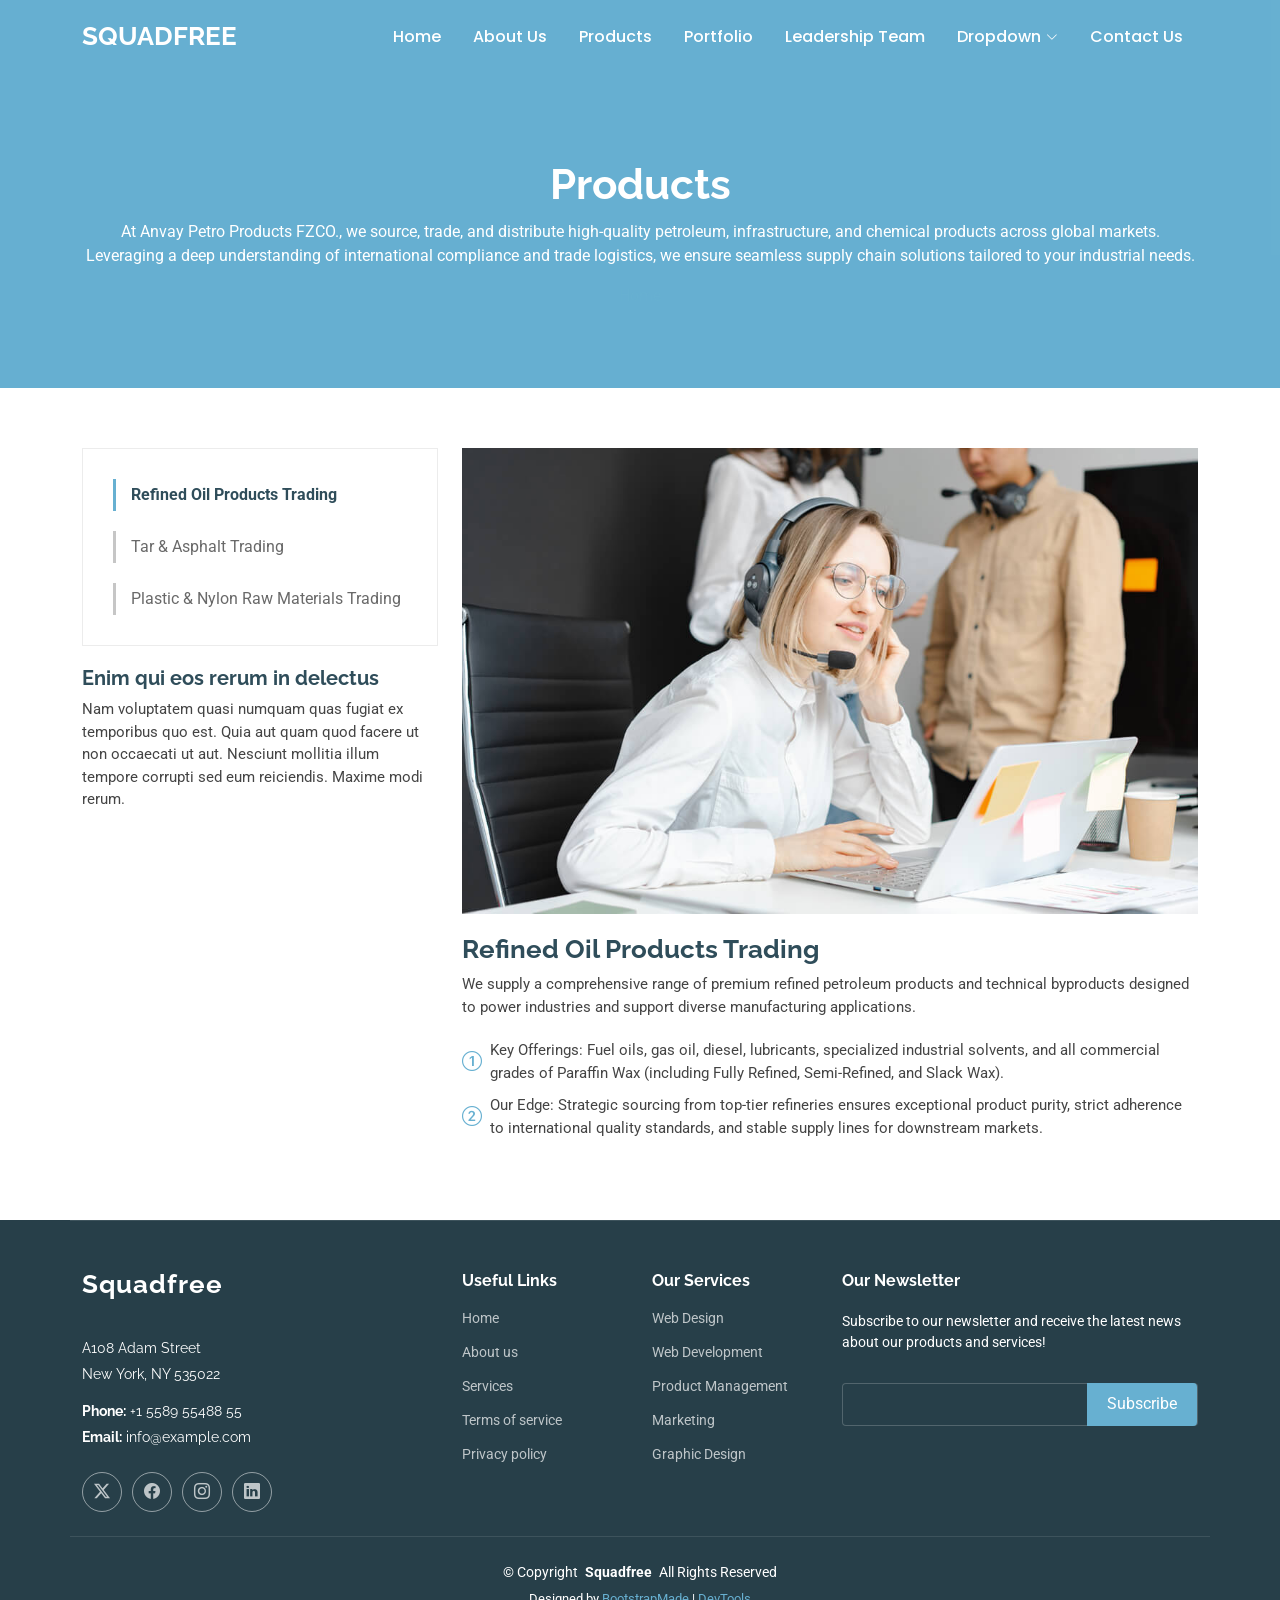
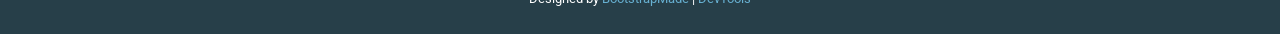
==== service-details.html @ 852b33a2 "Commit" ====
<!DOCTYPE html>
<html lang="en">

<head>
  <meta charset="utf-8">
  <meta content="width=device-width, initial-scale=1.0" name="viewport">
  <title>Products</title>
  <meta name="description" content="">
  <meta name="keywords" content="">

  <!-- Favicons -->
  <link href="assets/img/favicon.png" rel="icon">
  <link href="assets/img/apple-touch-icon.png" rel="apple-touch-icon">

  <!-- Fonts -->
  <link href="https://fonts.googleapis.com" rel="preconnect">
  <link href="https://fonts.gstatic.com" rel="preconnect" crossorigin>
  <link href="https://fonts.googleapis.com/css2?family=Roboto:ital,wght@0,100;0,300;0,400;0,500;0,700;0,900;1,100;1,300;1,400;1,500;1,700;1,900&family=Poppins:ital,wght@0,100;0,200;0,300;0,400;0,500;0,600;0,700;0,800;0,900;1,100;1,200;1,300;1,400;1,500;1,600;1,700;1,800;1,900&family=Raleway:ital,wght@0,100;0,200;0,300;0,400;0,500;0,600;0,700;0,800;0,900;1,100;1,200;1,300;1,400;1,500;1,600;1,700;1,800;1,900&display=swap" rel="stylesheet">

  <!-- Vendor CSS Files -->
  <link href="assets/vendor/bootstrap/css/bootstrap.min.css" rel="stylesheet">
  <link href="assets/vendor/bootstrap-icons/bootstrap-icons.css" rel="stylesheet">
  <link href="assets/vendor/aos/aos.css" rel="stylesheet">
  <link href="assets/vendor/glightbox/css/glightbox.min.css" rel="stylesheet">
  <link href="assets/vendor/swiper/swiper-bundle.min.css" rel="stylesheet">

  <!-- Main CSS File -->
  <link href="assets/css/main.css" rel="stylesheet">

  <!-- =======================================================
  * Template Name: Squadfree
  * Template URL: https://bootstrapmade.com/squadfree-free-bootstrap-template-creative/
  * Updated: Aug 07 2024 with Bootstrap v5.3.3
  * Author: BootstrapMade.com
  * License: https://bootstrapmade.com/license/
  ======================================================== -->
</head>

<body class="service-details-page">

  <header id="header" class="header d-flex align-items-center fixed-top">
    <div class="container-fluid container-xl position-relative d-flex align-items-center justify-content-between">

      <a href="index.html" class="logo d-flex align-items-center">
        <!-- Uncomment the line below if you also wish to use an image logo -->
        <!-- <img src="assets/img/logo.png" alt=""> -->
        <h1 class="sitename">Squadfree</h1>
      </a>

      <nav id="navmenu" class="navmenu">
        <ul>
          <li><a href="index.html">Home</a></li>
          <li><a href="index.html#about">About Us</a></li>
          <li><a href="index.html#products">Products</a></li>
          <li><a href="index.html#portfolio">Portfolio</a></li>
          <li><a href="index.html#team">Leadership Team</a></li>
          <li class="dropdown"><a href="#"><span>Dropdown</span> <i class="bi bi-chevron-down toggle-dropdown"></i></a>
            <ul>
              <li><a href="#">Dropdown 1</a></li>
              <li class="dropdown"><a href="#"><span>Deep Dropdown</span> <i class="bi bi-chevron-down toggle-dropdown"></i></a>
                <ul>
                  <li><a href="#">Deep Dropdown 1</a></li>
                  <li><a href="#">Deep Dropdown 2</a></li>
                  <li><a href="#">Deep Dropdown 3</a></li>
                  <li><a href="#">Deep Dropdown 4</a></li>
                  <li><a href="#">Deep Dropdown 5</a></li>
                </ul>
              </li>
              <li><a href="#">Dropdown 2</a></li>
              <li><a href="#">Dropdown 3</a></li>
              <li><a href="#">Dropdown 4</a></li>
            </ul>
          </li>
          <li><a href="index.html#contact">Contact Us</a></li>
        </ul>
        <i class="mobile-nav-toggle d-xl-none bi bi-list"></i>
      </nav>

    </div>
  </header>

  <main class="main">

    <!-- Page Title -->
    <div class="page-title accent-background">
      <div class="container position-relative">
        <h1>Products</h1>
        <p>At Anvay Petro Products FZCO., we source, trade, and distribute high-quality petroleum, infrastructure, and chemical products across global markets. Leveraging a deep understanding of international compliance and trade logistics, we ensure seamless supply chain solutions tailored to your industrial needs.</p>
        <nav class="breadcrumbs">
          <ol>
            <li><a href="index.html">Home</a></li>
          </ol>
        </nav>
      </div>
    </div><!-- End Page Title -->

    <!-- Service Details Section -->
    <section id="service-details" class="service-details section">

      <div class="container">

        <div class="row gy-4">

          <div class="col-lg-4" data-aos="fade-up" data-aos-delay="100">
            <div class="services-list">
            <a href="#" class="active" data-service="web">⁠Refined Oil Products Trading</a>
            <a href="#" data-service="software">Tar & Asphalt Trading</a>
            <a href="#" data-service="product">Plastic & Nylon Raw Materials Trading</a>
            </div>

            <h4>Enim qui eos rerum in delectus</h4>
            <p>Nam voluptatem quasi numquam quas fugiat ex temporibus quo est. Quia aut quam quod facere ut non occaecati ut aut. Nesciunt mollitia illum tempore corrupti sed eum reiciendis. Maxime modi rerum.</p>
          </div>

          <div class="col-lg-8" data-aos="fade-up" data-aos-delay="200">
            <img id="service-img" src="assets/img/services.jpg" alt="" class="img-fluid services-img">
            <h3 id="service-title">Refined Oil Products Trading</h3>
            <p id="service-text">
              We supply a comprehensive range of premium refined petroleum products and technical byproducts designed to power industries and support diverse manufacturing applications.
            </p>
            <ul id = "service-list">
              <li><i class="bi bi-1-circle"></i> <span>Key Offerings: Fuel oils, gas oil, diesel, lubricants, specialized industrial solvents, and all commercial grades of Paraffin Wax (including Fully Refined, Semi-Refined, and Slack Wax).</span></li>
              <li><i class="bi bi-2-circle"></i> <span>Our Edge: Strategic sourcing from top-tier refineries ensures exceptional product purity, strict adherence to international quality standards, and stable supply lines for downstream markets.</span></li>
            </ul>
          </div>

        </div>

      </div>

    </section><!-- /Service Details Section -->

  </main>

  <footer id="footer" class="footer dark-background">

    <div class="container footer-top">
      <div class="row gy-4">
        <div class="col-lg-4 col-md-6 footer-about">
          <a href="index.html" class="logo d-flex align-items-center">
            <span class="sitename">Squadfree</span>
          </a>
          <div class="footer-contact pt-3">
            <p>A108 Adam Street</p>
            <p>New York, NY 535022</p>
            <p class="mt-3"><strong>Phone:</strong> <span>+1 5589 55488 55</span></p>
            <p><strong>Email:</strong> <span>info@example.com</span></p>
          </div>
          <div class="social-links d-flex mt-4">
            <a href=""><i class="bi bi-twitter-x"></i></a>
            <a href=""><i class="bi bi-facebook"></i></a>
            <a href=""><i class="bi bi-instagram"></i></a>
            <a href=""><i class="bi bi-linkedin"></i></a>
          </div>
        </div>

        <div class="col-lg-2 col-md-3 footer-links">
          <h4>Useful Links</h4>
          <ul>
            <li><a href="#">Home</a></li>
            <li><a href="#">About us</a></li>
            <li><a href="#">Services</a></li>
            <li><a href="#">Terms of service</a></li>
            <li><a href="#">Privacy policy</a></li>
          </ul>
        </div>

        <div class="col-lg-2 col-md-3 footer-links">
          <h4>Our Services</h4>
          <ul>
            <li><a href="#">Web Design</a></li>
            <li><a href="#">Web Development</a></li>
            <li><a href="#">Product Management</a></li>
            <li><a href="#">Marketing</a></li>
            <li><a href="#">Graphic Design</a></li>
          </ul>
        </div>

        <div class="col-lg-4 col-md-12 footer-newsletter">
          <h4>Our Newsletter</h4>
          <p>Subscribe to our newsletter and receive the latest news about our products and services!</p>
          <form action="forms/newsletter.php" method="post" class="php-email-form">
            <div class="newsletter-form"><input type="email" name="email"><input type="submit" value="Subscribe"></div>
            <div class="loading">Loading</div>
            <div class="error-message"></div>
            <div class="sent-message">Your subscription request has been sent. Thank you!</div>
          </form>
        </div>

      </div>
    </div>

    <div class="container copyright text-center mt-4">
      <p>© <span>Copyright</span> <strong class="px-1 sitename">Squadfree</strong> <span>All Rights Reserved</span></p>
      <div class="credits">
        <!-- All the links in the footer should remain intact. -->
        <!-- You can delete the links only if you've purchased the pro version. -->
        <!-- Licensing information: https://bootstrapmade.com/license/ -->
        <!-- Purchase the pro version with working PHP/AJAX contact form: [buy-url] -->
        Designed by <a href="https://bootstrapmade.com/">BootstrapMade</a> | <a href="https://bootstrapmade.com/tools/">DevTools</a>
      </div>
    </div>

  </footer>

  <!-- Scroll Top -->
  <a href="#" id="scroll-top" class="scroll-top d-flex align-items-center justify-content-center"><i class="bi bi-arrow-up-short"></i></a>

  <!-- Preloader -->
  <div id="preloader"></div>

  <!-- Vendor JS Files -->
  <script src="assets/vendor/bootstrap/js/bootstrap.bundle.min.js"></script>
  <script src="assets/vendor/php-email-form/validate.js"></script>
  <script src="assets/vendor/aos/aos.js"></script>
  <script src="assets/vendor/purecounter/purecounter_vanilla.js"></script>
  <script src="assets/vendor/glightbox/js/glightbox.min.js"></script>
  <script src="assets/vendor/imagesloaded/imagesloaded.pkgd.min.js"></script>
  <script src="assets/vendor/isotope-layout/isotope.pkgd.min.js"></script>
  <script src="assets/vendor/swiper/swiper-bundle.min.js"></script>

  <!-- Main JS File -->
  <script src="assets/js/main.js"></script>

  <script>
const services = {
  web: {
    img: "assets/img/services.jpg",
    title: "Refined Oil Products Trading",
    text: "We supply a comprehensive range of premium refined petroleum products and technical byproducts designed to power industries and support diverse manufacturing applications.",
    list: [
      "Key Offerings: Fuel oils, gas oil, diesel, lubricants, specialized industrial solvents, and all commercial grades of Paraffin Wax (including Fully Refined, Semi-Refined, and Slack Wax).",
      "Our Edge: Strategic sourcing from top-tier refineries ensures exceptional product purity, strict adherence to international quality standards, and stable supply lines for downstream markets."
    ]
  },
  software: {
    img: "assets/img/services.jpg",
    title: "Tar & Asphalt Trading",
    text: "Built for infrastructure and construction durability, our tar and asphalt solutions provide the core stability required for major roadworks, roofing, and industrial sealing.",
    list: [
      "Key Offerings: Bitumen (various penetration and viscosity grades), coal tar, and asphalt binders.",
      "Our Edge: High-thermal stability and excellent binding properties tailored to withstand diverse climate conditions and heavy traffic demands."
    ]
  },
  product: {
    img: "assets/img/services.jpg",
    title: "Plastic & Nylon Raw Materials Trading",
    text: "We bridge the gap between chemical synthesis and industrial manufacturing by providing top-grade polymer resins and raw synthetic materials essential for modern production.",
    list: [
      "Key Offerings: Polyethylene (PE), Polypropylene (PP), Nylon/Polyamide (PA) resins, and specialized plastic granules.",
      "Our Edge: Consistent material grades that optimize production efficiency across packaging, automotive components, textiles, and consumer goods."
    ]
  }
};

// get elements
const links = document.querySelectorAll(".services-list a");
const img = document.getElementById("service-img");
const title = document.getElementById("service-title");
const text = document.getElementById("service-text");
const list = document.getElementById("service-list");

links.forEach(link => {
  link.addEventListener("click", function(e) {
    e.preventDefault();

    const key = this.getAttribute("data-service");
    const data = services[key];

    // change content
    img.src = data.img;
    title.textContent = data.title;
    text.textContent = data.text;

    // update list (THIS WAS MISSING)
    list.innerHTML = "";

    data.list.forEach(item => {
      const li = document.createElement("li");

      li.innerHTML = `
        <i class="bi bi-check-circle"></i>
        <span>${item}</span>
      `;

      list.appendChild(li);
    });

    // active highlight
    links.forEach(l => l.classList.remove("active"));
    this.classList.add("active");
  });
});
</script>

</body>

</html>
---- assets/css/main.css ----
/**
* Template Name: Squadfree
* Template URL: https://bootstrapmade.com/squadfree-free-bootstrap-template-creative/
* Updated: Aug 07 2024 with Bootstrap v5.3.3
* Author: BootstrapMade.com
* License: https://bootstrapmade.com/license/
*/

/*--------------------------------------------------------------
# Font & Color Variables
# Help: https://bootstrapmade.com/color-system/
--------------------------------------------------------------*/
/* Fonts */
:root {
  --default-font: "Roboto",  system-ui, -apple-system, "Segoe UI", Roboto, "Helvetica Neue", Arial, "Noto Sans", "Liberation Sans", sans-serif, "Apple Color Emoji", "Segoe UI Emoji", "Segoe UI Symbol", "Noto Color Emoji";
  --heading-font: "Raleway",  sans-serif;
  --nav-font: "Poppins",  sans-serif;
}

/* Global Colors - The following color variables are used throughout the website. Updating them here will change the color scheme of the entire website */
:root { 
  --background-color: #ffffff; /* Background color for the entire website, including individual sections */
  --default-color: #444444; /* Default color used for the majority of the text content across the entire website */
  --heading-color: #2f4d5a; /* Color for headings, subheadings and title throughout the website */
  --accent-color: #67b0d1; /* Accent color that represents your brand on the website. It's used for buttons, links, and other elements that need to stand out */
  --surface-color: #ffffff; /* The surface color is used as a background of boxed elements within sections, such as cards, icon boxes, or other elements that require a visual separation from the global background. */
  --contrast-color: #ffffff; /* Contrast color for text, ensuring readability against backgrounds of accent, heading, or default colors. */
}

/* Nav Menu Colors - The following color variables are used specifically for the navigation menu. They are separate from the global colors to allow for more customization options */
:root {
  --nav-color: #ffffff;  /* The default color of the main navmenu links */
  --nav-hover-color: #67b0d1; /* Applied to main navmenu links when they are hovered over or active */
  --nav-mobile-background-color: #ffffff; /* Used as the background color for mobile navigation menu */
  --nav-dropdown-background-color: #ffffff; /* Used as the background color for dropdown items that appear when hovering over primary navigation items */
  --nav-dropdown-color: #444444; /* Used for navigation links of the dropdown items in the navigation menu. */
  --nav-dropdown-hover-color: #67b0d1; /* Similar to --nav-hover-color, this color is applied to dropdown navigation links when they are hovered over. */
}

/* Color Presets - These classes override global colors when applied to any section or element, providing reuse of the sam color scheme. */

.light-background {
  --background-color: #f5f9fc;
  --surface-color: #ffffff;
}

.dark-background {
  --background-color: #273f49;
  --default-color: #ffffff;
  --heading-color: #ffffff;
  --surface-color: #395c6a;
  --contrast-color: #ffffff;
}

.accent-background {
  --background-color: #67b0d1;
  --default-color: #ffffff;
  --heading-color: #ffffff;
  --surface-color: #8ec4dd;
}

/* Smooth scroll */
:root {
  scroll-behavior: smooth;
}

/*--------------------------------------------------------------
# General Styling & Shared Classes
--------------------------------------------------------------*/
body {
  color: var(--default-color);
  background-color: var(--background-color);
  font-family: var(--default-font);
}

a {
  color: var(--accent-color);
  text-decoration: none;
  transition: 0.3s;
}

a:hover {
  color: color-mix(in srgb, var(--accent-color), transparent 25%);
  text-decoration: none;
}

h1,
h2,
h3,
h4,
h5,
h6 {
  color: var(--heading-color);
  font-family: var(--heading-font);
}

/* PHP Email Form Messages
------------------------------*/
.php-email-form .error-message {
  display: none;
  background: #df1529;
  color: #ffffff;
  text-align: left;
  padding: 15px;
  margin-bottom: 24px;
  font-weight: 600;
}

.php-email-form .sent-message {
  display: none;
  color: #ffffff;
  background: #059652;
  text-align: center;
  padding: 15px;
  margin-bottom: 24px;
  font-weight: 600;
}

.php-email-form .loading {
  display: none;
  background: var(--surface-color);
  text-align: center;
  padding: 15px;
  margin-bottom: 24px;
}

.php-email-form .loading:before {
  content: "";
  display: inline-block;
  border-radius: 50%;
  width: 24px;
  height: 24px;
  margin: 0 10px -6px 0;
  border: 3px solid var(--accent-color);
  border-top-color: var(--surface-color);
  animation: php-email-form-loading 1s linear infinite;
}

@keyframes php-email-form-loading {
  0% {
    transform: rotate(0deg);
  }

  100% {
    transform: rotate(360deg);
  }
}

/*--------------------------------------------------------------
# Global Header
--------------------------------------------------------------*/
.header {
  --background-color: rgba(255, 255, 255, 0);
  --default-color: #ffffff;
  --heading-color: #ffffff;
  color: var(--default-color);
  background-color: var(--background-color);
  padding: 15px 0;
  transition: all 0.5s;
  z-index: 997;
}

.header .logo {
  line-height: 1;
}

.header .logo img {
  max-height: 32px;
  margin-right: 8px;
}

.header .logo h1 {
  font-size: 26px;
  margin: 0;
  font-weight: 700;
  color: var(--heading-color);
  text-transform: uppercase;
}

.scrolled .header {
  box-shadow: 0px 0 18px rgba(0, 0, 0, 0.1);
}

/* Global Header on Scroll
------------------------------*/
.scrolled .header {
  --background-color: #4b99bb;
}

/*--------------------------------------------------------------
# Navigation Menu
--------------------------------------------------------------*/
/* Desktop Navigation */
@media (min-width: 1200px) {
  .navmenu {
    padding: 0;
  }

  .navmenu ul {
    margin: 0;
    padding: 0;
    display: flex;
    list-style: none;
    align-items: center;
  }

  .navmenu li {
    position: relative;
  }

  .navmenu a,
  .navmenu a:focus {
    color: var(--nav-color);
    padding: 10px 15px;
    margin-left: 2px;
    font-size: 16px;
    font-family: var(--nav-font);
    font-weight: 500;
    display: flex;
    align-items: center;
    justify-content: space-between;
    white-space: nowrap;
    transition: 0.3s;
  }

  .navmenu a i,
  .navmenu a:focus i {
    font-size: 12px;
    line-height: 0;
    margin-left: 5px;
    transition: 0.3s;
  }

  .navmenu li:hover>a,
  .navmenu .active,
  .navmenu .active:focus {
    color: var(--contrast-color);
    background-color: var(--nav-hover-color);
  }

  .navmenu .dropdown ul {
    margin: 0;
    padding: 0;
    background: var(--nav-dropdown-background-color);
    display: block;
    position: absolute;
    visibility: hidden;
    left: 2px;
    top: 130%;
    opacity: 0;
    transition: 0.3s;
    z-index: 99;
    box-shadow: 0px 0px 30px rgba(0, 0, 0, 0.1);
  }

  .navmenu .dropdown ul li {
    min-width: 200px;
  }

  .navmenu .dropdown ul a {
    padding: 10px 20px;
    margin: 0;
    font-size: 15px;
    text-transform: none;
    color: var(--nav-dropdown-color);
  }

  .navmenu .dropdown ul a i {
    font-size: 12px;
  }

  .navmenu .dropdown ul a:hover,
  .navmenu .dropdown ul .active:hover,
  .navmenu .dropdown ul li:hover>a {
    color: var(--contrast-color);
    background-color: var(--nav-hover-color);
  }

  .navmenu .dropdown:hover>ul {
    opacity: 1;
    top: 100%;
    visibility: visible;
  }

  .navmenu .dropdown .dropdown ul {
    top: 0;
    left: -90%;
    visibility: hidden;
  }

  .navmenu .dropdown .dropdown:hover>ul {
    opacity: 1;
    top: 0;
    left: -100%;
    visibility: visible;
  }
}

/* Mobile Navigation */
@media (max-width: 1199px) {
  .mobile-nav-toggle {
    color: var(--nav-color);
    font-size: 28px;
    line-height: 0;
    margin-right: 10px;
    cursor: pointer;
    transition: color 0.3s;
  }

  .navmenu {
    padding: 0;
    z-index: 9997;
  }

  .navmenu ul {
    display: none;
    list-style: none;
    position: absolute;
    inset: 60px 20px 20px 20px;
    padding: 10px 0;
    margin: 0;
    border-radius: 6px;
    background-color: var(--nav-mobile-background-color);
    overflow-y: auto;
    transition: 0.3s;
    z-index: 9998;
    box-shadow: 0px 0px 30px rgba(0, 0, 0, 0.1);
  }

  .navmenu a,
  .navmenu a:focus {
    color: var(--nav-dropdown-color);
    padding: 10px 20px;
    font-family: var(--nav-font);
    font-size: 17px;
    font-weight: 500;
    display: flex;
    align-items: center;
    justify-content: space-between;
    white-space: nowrap;
    transition: 0.3s;
  }

  .navmenu a i,
  .navmenu a:focus i {
    font-size: 12px;
    line-height: 0;
    margin-left: 5px;
    width: 30px;
    height: 30px;
    display: flex;
    align-items: center;
    justify-content: center;
    border-radius: 50%;
    transition: 0.3s;
    background-color: color-mix(in srgb, var(--accent-color), transparent 90%);
  }

  .navmenu a i:hover,
  .navmenu a:focus i:hover {
    background-color: var(--accent-color);
    color: var(--contrast-color);
  }

  .navmenu a:hover,
  .navmenu .active,
  .navmenu .active:focus {
    color: var(--nav-dropdown-hover-color);
  }

  .navmenu .active i,
  .navmenu .active:focus i {
    background-color: var(--accent-color);
    color: var(--contrast-color);
    transform: rotate(180deg);
  }

  .navmenu .dropdown ul {
    position: static;
    display: none;
    z-index: 99;
    padding: 10px 0;
    margin: 10px 20px;
    background-color: var(--nav-dropdown-background-color);
    border: 1px solid color-mix(in srgb, var(--default-color), transparent 90%);
    box-shadow: none;
    transition: all 0.5s ease-in-out;
  }

  .navmenu .dropdown ul ul {
    background-color: rgba(33, 37, 41, 0.1);
  }

  .navmenu .dropdown>.dropdown-active {
    display: block;
    background-color: rgba(33, 37, 41, 0.03);
  }

  .mobile-nav-active {
    overflow: hidden;
  }

  .mobile-nav-active .mobile-nav-toggle {
    color: #fff;
    position: absolute;
    font-size: 32px;
    top: 15px;
    right: 15px;
    margin-right: 0;
    z-index: 9999;
  }

  .mobile-nav-active .navmenu {
    position: fixed;
    overflow: hidden;
    inset: 0;
    background: rgba(33, 37, 41, 0.8);
    transition: 0.3s;
  }

  .mobile-nav-active .navmenu>ul {
    display: block;
  }
}

/*--------------------------------------------------------------
# Global Footer
--------------------------------------------------------------*/
.footer {
  color: var(--default-color);
  background-color: var(--background-color);
  font-size: 14px;
  position: relative;
}

.footer .footer-top {
  padding-top: 50px;
  border-top: 1px solid color-mix(in srgb, var(--default-color), transparent 90%);
}

.footer .footer-about .logo {
  line-height: 1;
  margin-bottom: 25px;
}

.footer .footer-about .logo img {
  max-height: 40px;
  margin-right: 6px;
}

.footer .footer-about .logo span {
  font-size: 26px;
  font-weight: 700;
  letter-spacing: 1px;
  font-family: var(--heading-font);
  color: var(--heading-color);
}

.footer .footer-about p {
  font-size: 14px;
  font-family: var(--heading-font);
}

.footer .social-links a {
  display: flex;
  align-items: center;
  justify-content: center;
  width: 40px;
  height: 40px;
  border-radius: 50%;
  border: 1px solid color-mix(in srgb, var(--default-color), transparent 50%);
  font-size: 16px;
  color: color-mix(in srgb, var(--default-color), transparent 30%);
  margin-right: 10px;
  transition: 0.3s;
}

.footer .social-links a:hover {
  color: var(--accent-color);
  border-color: var(--accent-color);
}

.footer h4 {
  font-size: 16px;
  font-weight: bold;
  position: relative;
  padding-bottom: 12px;
}

.footer .footer-links {
  margin-bottom: 30px;
}

.footer .footer-links ul {
  list-style: none;
  padding: 0;
  margin: 0;
}

.footer .footer-links ul i {
  padding-right: 2px;
  font-size: 12px;
  line-height: 0;
}

.footer .footer-links ul li {
  padding: 10px 0;
  display: flex;
  align-items: center;
}

.footer .footer-links ul li:first-child {
  padding-top: 0;
}

.footer .footer-links ul a {
  color: color-mix(in srgb, var(--default-color), transparent 30%);
  display: inline-block;
  line-height: 1;
}

.footer .footer-links ul a:hover {
  color: var(--accent-color);
}

.footer .footer-contact p {
  margin-bottom: 5px;
}

.footer .footer-newsletter .newsletter-form {
  margin-top: 30px;
  margin-bottom: 15px;
  padding: 6px 8px;
  position: relative;
  border-radius: 4px;
  border: 1px solid color-mix(in srgb, var(--default-color), transparent 80%);
  display: flex;
  background-color: var(--background-color);
  transition: 0.3s;
}

.footer .footer-newsletter .newsletter-form:focus-within {
  border-color: var(--accent-color);
}

.footer .footer-newsletter .newsletter-form input[type=email] {
  border: 0;
  padding: 4px;
  width: 100%;
  background-color: var(--background-color);
  color: var(--default-color);
}

.footer .footer-newsletter .newsletter-form input[type=email]:focus-visible {
  outline: none;
}

.footer .footer-newsletter .newsletter-form input[type=submit] {
  border: 0;
  font-size: 16px;
  padding: 0 20px;
  margin: -7px -8px -7px 0;
  background: var(--accent-color);
  color: var(--contrast-color);
  transition: 0.3s;
  border-radius: 0 4px 4px 0;
}

.footer .footer-newsletter .newsletter-form input[type=submit]:hover {
  background: color-mix(in srgb, var(--accent-color), transparent 20%);
}

.footer .copyright {
  padding: 25px 0;
  border-top: 1px solid color-mix(in srgb, var(--default-color), transparent 90%);
}

.footer .copyright p {
  margin-bottom: 0;
}

.footer .credits {
  margin-top: 6px;
  font-size: 13px;
}

/*--------------------------------------------------------------
# Preloader
--------------------------------------------------------------*/
#preloader {
  position: fixed;
  inset: 0;
  z-index: 999999;
  overflow: hidden;
  background: var(--background-color);
  transition: all 0.6s ease-out;
}

#preloader:before {
  content: "";
  position: fixed;
  top: calc(50% - 30px);
  left: calc(50% - 30px);
  border: 6px solid #ffffff;
  border-color: var(--accent-color) transparent var(--accent-color) transparent;
  border-radius: 50%;
  width: 60px;
  height: 60px;
  animation: animate-preloader 1.5s linear infinite;
}

@keyframes animate-preloader {
  0% {
    transform: rotate(0deg);
  }

  100% {
    transform: rotate(360deg);
  }
}

/*--------------------------------------------------------------
# Scroll Top Button
--------------------------------------------------------------*/
.scroll-top {
  position: fixed;
  visibility: hidden;
  opacity: 0;
  right: 15px;
  bottom: -15px;
  z-index: 99999;
  background-color: var(--accent-color);
  width: 44px;
  height: 44px;
  border-radius: 50px;
  transition: all 0.4s;
}

.scroll-top i {
  font-size: 24px;
  color: var(--contrast-color);
  line-height: 0;
}

.scroll-top:hover {
  background-color: color-mix(in srgb, var(--accent-color), transparent 20%);
  color: var(--contrast-color);
}

.scroll-top.active {
  visibility: visible;
  opacity: 1;
  bottom: 15px;
}

/*--------------------------------------------------------------
# Disable aos animation delay on mobile devices
--------------------------------------------------------------*/
@media screen and (max-width: 768px) {
  [data-aos-delay] {
    transition-delay: 0 !important;
  }
}

/*--------------------------------------------------------------
# Global Page Titles & Breadcrumbs
--------------------------------------------------------------*/
.page-title {
  color: var(--default-color);
  background-color: var(--background-color);
  padding: 160px 0 80px 0;
  text-align: center;
  position: relative;
}

.page-title:before {
  content: "";
  background-color: color-mix(in srgb, var(--background-color), transparent 50%);
  position: absolute;
  inset: 0;
}

.page-title h1 {
  font-size: 42px;
  font-weight: 700;
  margin-bottom: 10px;
}

.page-title .breadcrumbs ol {
  display: flex;
  flex-wrap: wrap;
  list-style: none;
  justify-content: center;
  padding: 0;
  margin: 0;
  font-size: 16px;
  font-weight: 400;
}

.page-title .breadcrumbs ol li+li {
  padding-left: 10px;
}

.page-title .breadcrumbs ol li+li::before {
  content: "/";
  display: inline-block;
  padding-right: 10px;
  color: color-mix(in srgb, var(--default-color), transparent 50%);
}

/*--------------------------------------------------------------
# Global Sections
--------------------------------------------------------------*/
section,
.section {
  color: var(--default-color);
  background-color: var(--background-color);
  padding: 60px 0;
  scroll-margin-top: 74px;
  overflow: clip;
}

@media (max-width: 1199px) {

  section,
  .section {
    scroll-margin-top: 82px;
  }
}

/*--------------------------------------------------------------
# Global Section Titles
--------------------------------------------------------------*/
.section-title {
  text-align: center;
  padding-bottom: 60px;
  position: relative;
}

.section-title h2 {
  font-size: 32px;
  font-weight: 700;
  margin-bottom: 15px;
  position: relative;
  z-index: 1;
}

.section-title h2::after {
  content: "";
  position: absolute;
  left: 50%;
  top: 50%;
  transform: translate(-50%, -50%);
  width: 122px;
  height: 66px;
  background: url(../img/section-title-bg.png) no-repeat;
  z-index: -1;
}

.section-title p {
  margin-bottom: 0;
}

/*--------------------------------------------------------------
# Home Section
--------------------------------------------------------------*/
.home {
  width: 100%;
  min-height: 100vh;
  position: relative;
  padding: 120px 0 60px 0;
  display: flex;
  align-items: center;
  justify-content: center;
}

.home:before {
  content: "";
  background: color-mix(in srgb, var(--background-color), transparent 70%);
  position: absolute;
  inset: 0;
  z-index: 2;
}

.home img {
  position: absolute;
  inset: 0;
  display: block;
  width: 100%;
  height: 100%;
  object-fit: cover;
  z-index: 1;
}

.home .container {
  position: relative;
  z-index: 3;
}

.home h2 {
  margin: 0;
  font-size: 48px;
  font-weight: 700;
  line-height: 56px;
  text-transform: uppercase;
  text-shadow: -1px 0 2px #2f4d5a;
}

.home p {
  color: var(--default-color);
  margin: 10px 0 0 0;
  font-size: 20px;
  font-weight: 700;
  letter-spacing: 1px;
  text-transform: uppercase;
  text-shadow: -1px 0 2px #2f4d5a;
}

@media (max-width: 640px) {
  .home h1 {
    font-size: 30px;
    line-height: 36px;
  }
}

.home .btn-scroll {
  transition: 0.4s;
  color: var(--default-color);
  display: block;
  margin-top: 30px;
  animation: btn-up-down 1s ease-in-out infinite alternate-reverse both;
}

.home .btn-scroll i {
  font-size: 48px;
}

.home .btn-scroll:hover {
  color: var(--accent-color);
}

@keyframes btn-up-down {
  0% {
    transform: translateY(5px);
  }

  100% {
    transform: translateY(-5px);
  }
}

/*--------------------------------------------------------------
# About Section
--------------------------------------------------------------*/
.about .content h3 {
  font-weight: 700;
  font-size: 34px;
  margin-bottom: 30px;
}

.about .content p {
  margin-bottom: 30px;
}

.about .content .about-btn {
  padding: 8px 30px 9px 30px;
  color: var(--accent-color);
  border-radius: 50px;
  transition: 0.3s;
  text-transform: uppercase;
  font-weight: 600;
  font-size: 13px;
  display: inline-flex;
  align-items: center;
  border: 2px solid var(--accent-color);
}

.about .content .about-btn i {
  font-size: 16px;
  padding-left: 5px;
}

.about .content .about-btn:hover {
  background: var(--accent-color);
  color: var(--contrast-color);
}

.about .icon-box i {
  font-size: 40px;
  color: var(--accent-color);
  margin-bottom: 10px;
}

.about .icon-box h4 {
  font-size: 20px;
  font-weight: 700;
  margin: 0 0 10px 0;
}

.about .icon-box h4 a {
  color: var(--heading-color);
  transition: 0.3s;
}

.about .icon-box p {
  font-size: 15px;
  color: color-mix(in srgb, var(--default-color), transparent 40%);
  margin-bottom: 0;
}

.about .icon-box:hover h4 a {
  color: var(--accent-color);
}

/*--------------------------------------------------------------
# Products Section
--------------------------------------------------------------*/
.products .service-item {
  background-color: var(--surface-color);
  box-shadow: 0px 0 25px 0 rgba(0, 0, 0, 0.1);
  padding: 50px 30px;
  transition: all 0.3s ease-in-out;
  height: 100%;
  width: 100%;
  position: relative;
  z-index: 1;
}

.products .service-item:before {
  content: "";
  position: absolute;
  background: var(--accent-color);
  inset: 100% 0 0 0;
  transition: all 0.3s;
  z-index: -1;
}

.products .service-item .icon {
  margin-bottom: 10px;
}

.products .service-item .icon i {
  color: var(--accent-color);
  font-size: 36px;
  transition: ease-in-out 0.3s;
}

.products .service-item h4 {
  font-weight: 700;
  margin-bottom: 15px;
  font-size: 20px;
}

.products .service-item h4 a {
  color: var(--heading-color);
  transition: ease-in-out 0.3s;
}

.products .service-item p {
  line-height: 24px;
  font-size: 14px;
  margin-bottom: 0;
  transition: ease-in-out 0.3s;
}

.products .service-item:hover h4 a,
.products .service-item:hover .icon i,
.products .service-item:hover p {
  color: var(--contrast-color);
}

.products .service-item:hover:before {
  background: var(--accent-color);
  inset: 0;
  border-radius: 0px;
}

/*--------------------------------------------------------------
# Stats Section
--------------------------------------------------------------*/
.stats .stats-item {
  padding: 30px;
  width: 100%;
}

.stats .stats-item i {
  color: var(--accent-color);
  display: block;
  font-size: 44px;
  float: left;
  line-height: 0;
}

.stats .stats-item .purecounter {
  color: var(--heading-color);
  font-size: 48px;
  line-height: 40px;
  display: block;
  font-weight: 700;
  margin-left: 60px;
}

.stats .stats-item p {
  color: color-mix(in srgb, var(--default-color), transparent 40%);
  padding: 15px 0 0 0;
  margin: 0 0 0 60px;
  font-family: var(--heading-font);
  font-size: 14px;
}

/*--------------------------------------------------------------
# Call To Action Section
--------------------------------------------------------------*/
.call-to-action {
  padding: 80px 0;
  position: relative;
  clip-path: inset(0);
}

.call-to-action img {
  position: fixed;
  top: 0;
  left: 0;
  display: block;
  width: 100%;
  height: 100%;
  object-fit: cover;
  z-index: 1;
}

.call-to-action:before {
  content: "";
  background: color-mix(in srgb, var(--background-color), transparent 50%);
  position: absolute;
  inset: 0;
  z-index: 2;
}

.call-to-action .container {
  position: relative;
  z-index: 3;
}

.call-to-action h3 {
  font-size: 28px;
  font-weight: 700;
  color: var(--default-color);
}

.call-to-action p {
  color: var(--default-color);
}

.call-to-action .cta-btn {
  font-family: var(--heading-font);
  font-weight: 500;
  font-size: 16px;
  letter-spacing: 1px;
  display: inline-block;
  padding: 12px 40px;
  border-radius: 5px;
  transition: 0.5s;
  margin: 10px;
  border: 2px solid var(--contrast-color);
  color: var(--contrast-color);
}

.call-to-action .cta-btn:hover {
  background: var(--accent-color);
  border: 2px solid var(--accent-color);
}

/*--------------------------------------------------------------
# Portfolio Section
--------------------------------------------------------------*/
.portfolio .portfolio-filters {
  padding: 0;
  margin: 0 auto 20px auto;
  list-style: none;
  text-align: center;
}

.portfolio .portfolio-filters li {
  cursor: pointer;
  display: inline-block;
  padding: 0;
  font-size: 16px;
  font-weight: 600;
  margin: 0 10px;
  line-height: 1;
  text-transform: uppercase;
  margin-bottom: 5px;
  transition: all 0.3s ease-in-out;
}

.portfolio .portfolio-filters li:hover,
.portfolio .portfolio-filters li.filter-active {
  color: var(--accent-color);
}

.portfolio .portfolio-filters li:first-child {
  margin-left: 0;
}

.portfolio .portfolio-filters li:last-child {
  margin-right: 0;
}

@media (max-width: 575px) {
  .portfolio .portfolio-filters li {
    font-size: 14px;
    margin: 0 5px;
  }
}

.portfolio .portfolio-item {
  position: relative;
}

.portfolio .portfolio-item .portfolio-info {
  background-color: color-mix(in srgb, var(--surface-color), transparent 10%);
  opacity: 0;
  position: absolute;
  left: 30px;
  right: 30px;
  bottom: 0;
  z-index: 3;
  transition: all ease-in-out 0.3s;
  padding: 15px;
}

.portfolio .portfolio-item .portfolio-info h4 {
  font-size: 18px;
  font-weight: 600;
  padding-right: 50px;
}

.portfolio .portfolio-item .portfolio-info p {
  color: color-mix(in srgb, var(--default-color), transparent 30%);
  font-size: 14px;
  margin-bottom: 0;
  padding-right: 50px;
}

.portfolio .portfolio-item .portfolio-info .preview-link,
.portfolio .portfolio-item .portfolio-info .details-link {
  position: absolute;
  right: 50px;
  font-size: 24px;
  top: calc(50% - 14px);
  color: color-mix(in srgb, var(--default-color), transparent 30%);
  transition: 0.3s;
  line-height: 0;
}

.portfolio .portfolio-item .portfolio-info .preview-link:hover,
.portfolio .portfolio-item .portfolio-info .details-link:hover {
  color: var(--accent-color);
}

.portfolio .portfolio-item .portfolio-info .details-link {
  right: 14px;
  font-size: 28px;
}

.portfolio .portfolio-item:hover .portfolio-info {
  opacity: 1;
  bottom: 20px;
}

/*--------------------------------------------------------------
# Testimonials Section
--------------------------------------------------------------*/
.testimonials .testimonials-carousel,
.testimonials .testimonials-slider {
  overflow: hidden;
}

.testimonials .testimonial-item {
  box-sizing: content-box;
  text-align: center;
  min-height: 320px;
}

.testimonials .testimonial-item .testimonial-img {
  width: 90px;
  border-radius: 50%;
  margin: 0 auto;
}

.testimonials .testimonial-item h3 {
  font-size: 18px;
  font-weight: bold;
  margin: 10px 0 5px 0;
}

.testimonials .testimonial-item h4 {
  font-size: 14px;
  color: color-mix(in srgb, var(--default-color), transparent 20%);
  margin: 0;
}

.testimonials .testimonial-item .quote-icon-left,
.testimonials .testimonial-item .quote-icon-right {
  color: color-mix(in srgb, var(--accent-color), transparent 40%);
  font-size: 26px;
  line-height: 0;
}

.testimonials .testimonial-item .quote-icon-left {
  display: inline-block;
  left: -5px;
  position: relative;
}

.testimonials .testimonial-item .quote-icon-right {
  display: inline-block;
  right: -5px;
  position: relative;
  top: 10px;
  transform: scale(-1, -1);
}

.testimonials .testimonial-item p {
  font-style: italic;
  margin: 0 15px 15px 15px;
  padding: 20px;
  background: var(--surface-color);
  position: relative;
  margin-bottom: 35px;
  border-radius: 6px;
}

.testimonials .testimonial-item p::after {
  content: "";
  width: 0;
  height: 0;
  border-top: 20px solid var(--surface-color);
  border-right: 20px solid transparent;
  border-left: 20px solid transparent;
  position: absolute;
  bottom: -20px;
  left: calc(50% - 20px);
}

.testimonials .swiper-wrapper {
  height: auto;
}

.testimonials .swiper-pagination {
  margin-top: 40px;
  position: relative;
}

.testimonials .swiper-pagination .swiper-pagination-bullet {
  width: 12px;
  height: 12px;
  background-color: var(--background-color);
  opacity: 1;
  border: 1px solid var(--accent-color);
}

.testimonials .swiper-pagination .swiper-pagination-bullet-active {
  background-color: var(--accent-color);
}

/*--------------------------------------------------------------
# Team Section
--------------------------------------------------------------*/
.team .team-member .member-img {
  border-radius: 8px;
  overflow: hidden;
}

.team .team-member .social {
  position: absolute;
  left: 0;
  top: -18px;
  right: 0;
  opacity: 0;
  transition: ease-in-out 0.3s;
  display: flex;
  align-items: center;
  justify-content: center;
}

.team .team-member .social a {
  transition: color 0.3s;
  color: var(--contrast-color);
  background: var(--accent-color);
  margin: 0 5px;
  display: inline-flex;
  align-items: center;
  justify-content: center;
  width: 36px;
  height: 36px;
  border-radius: 50%;
  transition: 0.3s;
}

.team .team-member .social a i {
  line-height: 0;
  font-size: 16px;
}

.team .team-member .social a:hover {
  background: color-mix(in srgb, var(--accent-color) 90%, black 15%);
}

.team .team-member .social i {
  font-size: 18px;
  margin: 0 2px;
}

.team .team-member .member-info {
  background-color: var(--surface-color);
  padding: 30px 15px;
  text-align: center;
  box-shadow: 0px 2px 15px rgba(0, 0, 0, 0.1);
  background: var(--surface-color);
  margin: -50px 20px 0 20px;
  position: relative;
  border-radius: 8px;
}

.team .team-member .member-info h4 {
  font-weight: 500;
  margin-bottom: 5px;
  font-size: 20px;
}

.team .team-member .member-info span {
  display: block;
  font-size: 16px;
  font-weight: 400;
  color: color-mix(in srgb, var(--default-color), transparent 30%);
}

.team .team-member .member-info p {
  font-style: italic;
  font-size: 14px;
  line-height: 26px;
  color: color-mix(in srgb, var(--default-color), transparent 30%);
}

.team .team-member:hover .social {
  opacity: 1;
}

/*--------------------------------------------------------------
# Pricing Section
--------------------------------------------------------------*/
.pricing .pricing-item {
  background-color: var(--surface-color);
  box-shadow: 0 3px 20px -2px rgba(0, 0, 0, 0.1);
  border-top: 4px solid var(--background-color);
  padding: 60px 40px;
  height: 100%;
  border-radius: 5px;
}

.pricing h3 {
  font-weight: 600;
  margin-bottom: 15px;
  font-size: 20px;
}

.pricing h4 {
  color: var(--accent-color);
  font-size: 48px;
  font-weight: 400;
  font-family: var(--heading-font);
  margin-bottom: 0;
}

.pricing h4 sup {
  font-size: 28px;
}

.pricing h4 span {
  color: color-mix(in srgb, var(--default-color), transparent 50%);
  font-size: 18px;
}

.pricing ul {
  padding: 20px 0;
  list-style: none;
  color: color-mix(in srgb, var(--default-color), transparent 30%);
  text-align: left;
  line-height: 20px;
}

.pricing ul li {
  padding: 10px 0;
  display: flex;
  align-items: center;
}

.pricing ul i {
  color: #059652;
  font-size: 24px;
  padding-right: 3px;
}

.pricing ul .na {
  color: color-mix(in srgb, var(--default-color), transparent 60%);
}

.pricing ul .na i {
  color: color-mix(in srgb, var(--default-color), transparent 60%);
}

.pricing ul .na span {
  text-decoration: line-through;
}

.pricing .buy-btn {
  color: var(--accent-color);
  display: inline-block;
  padding: 8px 35px 10px 35px;
  border-radius: 50px;
  transition: none;
  font-size: 16px;
  font-weight: 500;
  font-family: var(--heading-font);
  transition: 0.3s;
  border: 1px solid var(--accent-color);
}

.pricing .buy-btn:hover {
  background: var(--accent-color);
  color: var(--contrast-color);
}

.pricing .featured {
  border-top-color: var(--accent-color);
}

.pricing .featured .buy-btn {
  background: var(--accent-color);
  color: var(--contrast-color);
}

@media (max-width: 992px) {
  .pricing .box {
    max-width: 60%;
    margin: 0 auto 30px auto;
  }
}

@media (max-width: 767px) {
  .pricing .box {
    max-width: 80%;
    margin: 0 auto 30px auto;
  }
}

@media (max-width: 420px) {
  .pricing .box {
    max-width: 100%;
    margin: 0 auto 30px auto;
  }
}

/*--------------------------------------------------------------
# Faq Section
--------------------------------------------------------------*/
.faq .faq-item {
  margin: 20px 0;
  padding: 20px 0;
  border-bottom: 1px solid color-mix(in srgb, var(--default-color), transparent 85%);
}

.faq .faq-item i {
  color: var(--accent-color);
  font-size: 18px;
  margin-right: 10px;
}

.faq .faq-item h4 {
  font-size: 16px;
  line-height: 26px;
  font-weight: 700;
}

.faq .faq-item p {
  font-size: 15px;
}

.faq .faq-item:first-child {
  padding-top: 0;
  margin-top: 0;
}

.faq .faq-item:last-child {
  border: 0;
  padding-bottom: 0;
  margin-bottom: 0;
}

/*--------------------------------------------------------------
# Contact Section
--------------------------------------------------------------*/
.contact .info-wrap {
  background-color: var(--surface-color);
  box-shadow: 0px 0px 20px rgba(0, 0, 0, 0.1);
  padding: 30px;
}

@media (max-width: 575px) {
  .contact .info-wrap {
    padding: 20px;
  }
}

.contact .info-item {
  margin-bottom: 40px;
}

.contact .info-item i {
  font-size: 20px;
  color: var(--accent-color);
  background: color-mix(in srgb, var(--accent-color), transparent 92%);
  width: 44px;
  height: 44px;
  display: flex;
  justify-content: center;
  align-items: center;
  border-radius: 50px;
  transition: all 0.3s ease-in-out;
  margin-right: 15px;
}

.contact .info-item h3 {
  padding: 0;
  font-size: 18px;
  font-weight: 700;
  margin-bottom: 5px;
}

.contact .info-item p {
  padding: 0;
  margin-bottom: 0;
  font-size: 14px;
}

.contact .info-item:hover i {
  background: var(--accent-color);
  color: var(--contrast-color);
}

.contact .php-email-form {
  background-color: var(--surface-color);
  height: 100%;
  padding: 30px;
  box-shadow: 0px 0px 20px rgba(0, 0, 0, 0.1);
}

@media (max-width: 575px) {
  .contact .php-email-form {
    padding: 20px;
  }
}

.contact .php-email-form input[type=text],
.contact .php-email-form input[type=email],
.contact .php-email-form textarea {
  font-size: 14px;
  padding: 10px 15px;
  box-shadow: none;
  border-radius: 0;
  color: var(--default-color);
  background-color: var(--surface-color);
  border-color: color-mix(in srgb, var(--default-color), transparent 80%);
}

.contact .php-email-form input[type=text]:focus,
.contact .php-email-form input[type=email]:focus,
.contact .php-email-form textarea:focus {
  border-color: var(--accent-color);
}

.contact .php-email-form input[type=text]::placeholder,
.contact .php-email-form input[type=email]::placeholder,
.contact .php-email-form textarea::placeholder {
  color: color-mix(in srgb, var(--default-color), transparent 70%);
}

.contact .php-email-form button[type=submit] {
  color: var(--contrast-color);
  background: var(--accent-color);
  border: 0;
  padding: 10px 30px;
  transition: 0.4s;
  border-radius: 50px;
}

.contact .php-email-form button[type=submit]:hover {
  background: color-mix(in srgb, var(--accent-color), transparent 25%);
}

/*--------------------------------------------------------------
# Portfolio Details Section
--------------------------------------------------------------*/
.portfolio-details .portfolio-details-slider img {
  width: 100%;
}

.portfolio-details .portfolio-details-slider .swiper-pagination {
  margin-top: 20px;
  position: relative;
}

.portfolio-details .portfolio-details-slider .swiper-pagination .swiper-pagination-bullet {
  width: 12px;
  height: 12px;
  background-color: color-mix(in srgb, var(--default-color), transparent 85%);
  opacity: 1;
}

.portfolio-details .portfolio-details-slider .swiper-pagination .swiper-pagination-bullet-active {
  background-color: var(--accent-color);
}

.portfolio-details .portfolio-info {
  background-color: var(--surface-color);
  padding: 30px;
  box-shadow: 0px 0 30px rgba(0, 0, 0, 0.1);
}

.portfolio-details .portfolio-info h3 {
  font-size: 22px;
  font-weight: 700;
  margin-bottom: 20px;
  padding-bottom: 20px;
  border-bottom: 1px solid color-mix(in srgb, var(--default-color), transparent 85%);
}

.portfolio-details .portfolio-info ul {
  list-style: none;
  padding: 0;
  font-size: 15px;
}

.portfolio-details .portfolio-info ul li+li {
  margin-top: 10px;
}

.portfolio-details .portfolio-description {
  padding-top: 30px;
}

.portfolio-details .portfolio-description h2 {
  font-size: 26px;
  font-weight: 700;
  margin-bottom: 20px;
}

.portfolio-details .portfolio-description p {
  padding: 0;
  color: color-mix(in srgb, var(--default-color), transparent 30%);
}

/*--------------------------------------------------------------
# Service Details Section
--------------------------------------------------------------*/
.service-details .services-list {
  background-color: var(--surface-color);
  padding: 10px 30px;
  border: 1px solid color-mix(in srgb, var(--default-color), transparent 90%);
  margin-bottom: 20px;
}

.service-details .services-list a {
  display: block;
  line-height: 1;
  padding: 8px 0 8px 15px;
  border-left: 3px solid color-mix(in srgb, var(--default-color), transparent 70%);
  margin: 20px 0;
  color: color-mix(in srgb, var(--default-color), transparent 20%);
  transition: 0.3s;
}

.service-details .services-list a.active {
  color: var(--heading-color);
  font-weight: 700;
  border-color: var(--accent-color);
}

.service-details .services-list a:hover {
  border-color: var(--accent-color);
}

.service-details .services-img {
  margin-bottom: 20px;
}

.service-details h3 {
  font-size: 26px;
  font-weight: 700;
}

.service-details h4 {
  font-size: 20px;
  font-weight: 700;
}

.service-details p {
  font-size: 15px;
}

.service-details ul {
  list-style: none;
  padding: 0;
  font-size: 15px;
}

.service-details ul li {
  padding: 5px 0;
  display: flex;
  align-items: center;
}

.service-details ul i {
  font-size: 20px;
  margin-right: 8px;
  color: var(--accent-color);
}

/*--------------------------------------------------------------
# Starter Section Section
--------------------------------------------------------------*/
.starter-section {
  /* Add your styles here */
}
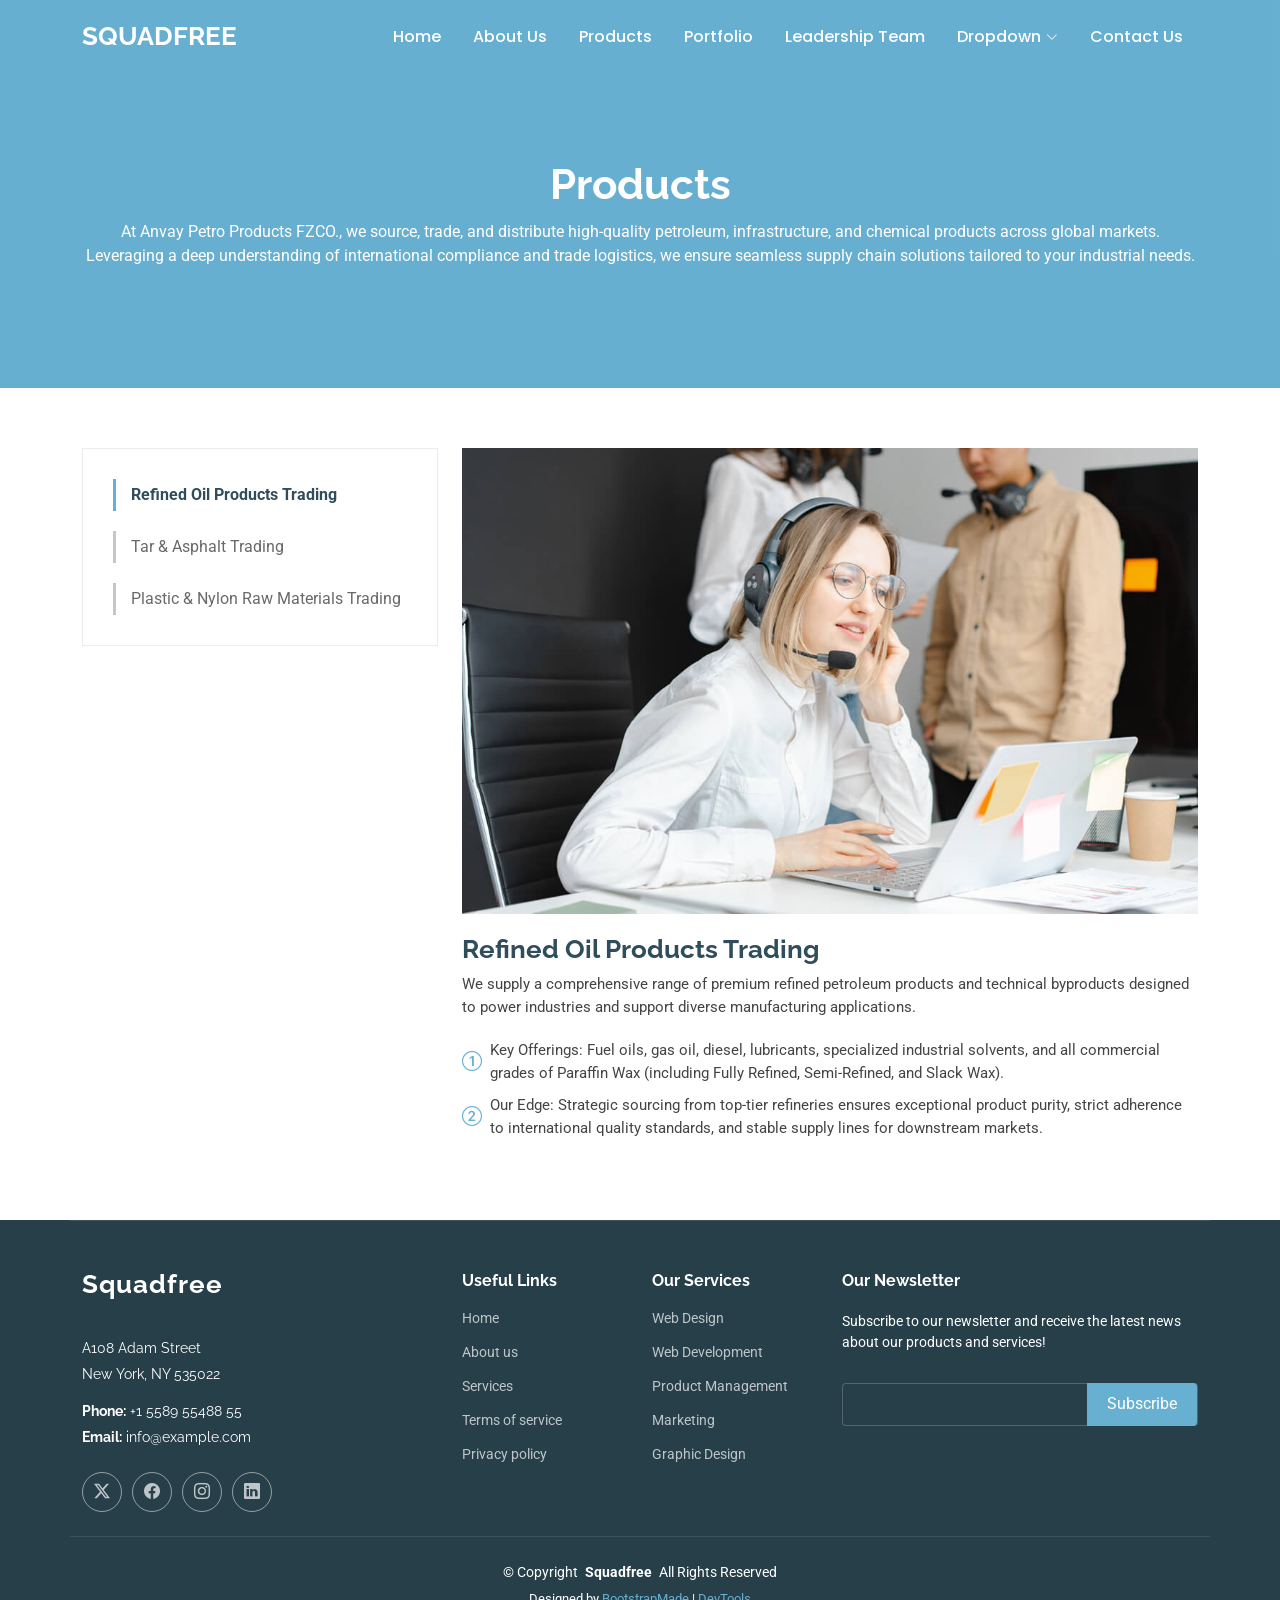
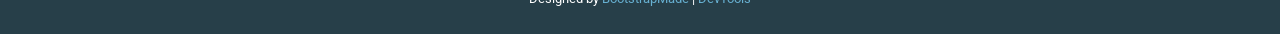
==== commit 9df7c03d: "Update service-details.html" ====
--- a/service-details.html
+++ b/service-details.html
@@ -107,11 +107,7 @@
             <a href="#" data-service="software">Tar & Asphalt Trading</a>
             <a href="#" data-service="product">Plastic & Nylon Raw Materials Trading</a>
             </div>
-
-            <h4>Enim qui eos rerum in delectus</h4>
-            <p>Nam voluptatem quasi numquam quas fugiat ex temporibus quo est. Quia aut quam quod facere ut non occaecati ut aut. Nesciunt mollitia illum tempore corrupti sed eum reiciendis. Maxime modi rerum.</p>
-          </div>
-
+          </div>
           <div class="col-lg-8" data-aos="fade-up" data-aos-delay="200">
             <img id="service-img" src="assets/img/services.jpg" alt="" class="img-fluid services-img">
             <h3 id="service-title">Refined Oil Products Trading</h3>
@@ -295,4 +291,4 @@
 
 </body>
 
-</html>+</html>
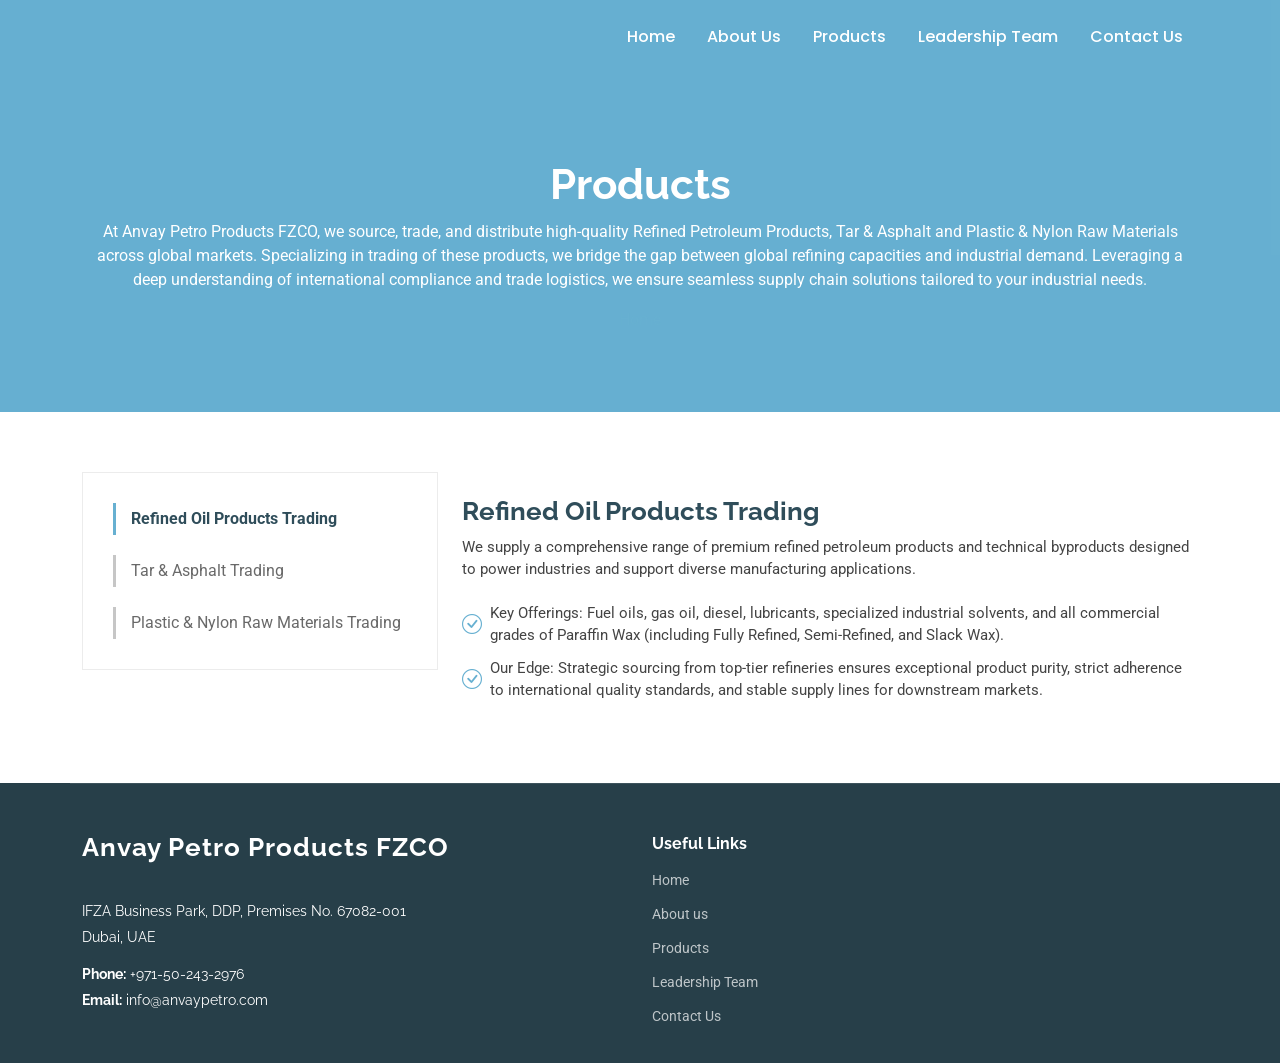
==== commit 1887d978: "Update service-details.html" ====
--- a/service-details.html
+++ b/service-details.html
@@ -26,14 +26,6 @@
 
   <!-- Main CSS File -->
   <link href="assets/css/main.css" rel="stylesheet">
-
-  <!-- =======================================================
-  * Template Name: Squadfree
-  * Template URL: https://bootstrapmade.com/squadfree-free-bootstrap-template-creative/
-  * Updated: Aug 07 2024 with Bootstrap v5.3.3
-  * Author: BootstrapMade.com
-  * License: https://bootstrapmade.com/license/
-  ======================================================== -->
 </head>
 
 <body class="service-details-page">
@@ -44,7 +36,7 @@
       <a href="index.html" class="logo d-flex align-items-center">
         <!-- Uncomment the line below if you also wish to use an image logo -->
         <!-- <img src="assets/img/logo.png" alt=""> -->
-        <h1 class="sitename">Squadfree</h1>
+        <h1 class="sitename"></h1>
       </a>
 
       <nav id="navmenu" class="navmenu">
@@ -52,25 +44,7 @@
           <li><a href="index.html">Home</a></li>
           <li><a href="index.html#about">About Us</a></li>
           <li><a href="index.html#products">Products</a></li>
-          <li><a href="index.html#portfolio">Portfolio</a></li>
           <li><a href="index.html#team">Leadership Team</a></li>
-          <li class="dropdown"><a href="#"><span>Dropdown</span> <i class="bi bi-chevron-down toggle-dropdown"></i></a>
-            <ul>
-              <li><a href="#">Dropdown 1</a></li>
-              <li class="dropdown"><a href="#"><span>Deep Dropdown</span> <i class="bi bi-chevron-down toggle-dropdown"></i></a>
-                <ul>
-                  <li><a href="#">Deep Dropdown 1</a></li>
-                  <li><a href="#">Deep Dropdown 2</a></li>
-                  <li><a href="#">Deep Dropdown 3</a></li>
-                  <li><a href="#">Deep Dropdown 4</a></li>
-                  <li><a href="#">Deep Dropdown 5</a></li>
-                </ul>
-              </li>
-              <li><a href="#">Dropdown 2</a></li>
-              <li><a href="#">Dropdown 3</a></li>
-              <li><a href="#">Dropdown 4</a></li>
-            </ul>
-          </li>
           <li><a href="index.html#contact">Contact Us</a></li>
         </ul>
         <i class="mobile-nav-toggle d-xl-none bi bi-list"></i>
@@ -85,7 +59,7 @@
     <div class="page-title accent-background">
       <div class="container position-relative">
         <h1>Products</h1>
-        <p>At Anvay Petro Products FZCO., we source, trade, and distribute high-quality petroleum, infrastructure, and chemical products across global markets. Leveraging a deep understanding of international compliance and trade logistics, we ensure seamless supply chain solutions tailored to your industrial needs.</p>
+        <p>At Anvay Petro Products FZCO, we source, trade, and distribute high-quality Refined Petroleum Products, Tar & Asphalt and Plastic & Nylon Raw Materials across global markets. Specializing in trading of these products, we bridge the gap between global refining capacities and industrial demand. Leveraging a deep understanding of international compliance and trade logistics, we ensure seamless supply chain solutions tailored to your industrial needs.</p>
         <nav class="breadcrumbs">
           <ol>
             <li><a href="index.html">Home</a></li>
@@ -109,14 +83,14 @@
             </div>
           </div>
           <div class="col-lg-8" data-aos="fade-up" data-aos-delay="200">
-            <img id="service-img" src="assets/img/services.jpg" alt="" class="img-fluid services-img">
+            <img id="service-img" src="assets/img/service.jpeg" alt="" class="img-fluid services-img">
             <h3 id="service-title">Refined Oil Products Trading</h3>
             <p id="service-text">
               We supply a comprehensive range of premium refined petroleum products and technical byproducts designed to power industries and support diverse manufacturing applications.
             </p>
             <ul id = "service-list">
-              <li><i class="bi bi-1-circle"></i> <span>Key Offerings: Fuel oils, gas oil, diesel, lubricants, specialized industrial solvents, and all commercial grades of Paraffin Wax (including Fully Refined, Semi-Refined, and Slack Wax).</span></li>
-              <li><i class="bi bi-2-circle"></i> <span>Our Edge: Strategic sourcing from top-tier refineries ensures exceptional product purity, strict adherence to international quality standards, and stable supply lines for downstream markets.</span></li>
+              <li><i class="bi bi-check-circle"></i> <span>Key Offerings: Fuel oils, gas oil, diesel, lubricants, specialized industrial solvents, and all commercial grades of Paraffin Wax (including Fully Refined, Semi-Refined, and Slack Wax).</span></li>
+              <li><i class="bi bi-check-circle"></i> <span>Our Edge: Strategic sourcing from top-tier refineries ensures exceptional product purity, strict adherence to international quality standards, and stable supply lines for downstream markets.</span></li>
             </ul>
           </div>
 
@@ -132,68 +106,29 @@
 
     <div class="container footer-top">
       <div class="row gy-4">
-        <div class="col-lg-4 col-md-6 footer-about">
+        <div class="col-lg-6 col-md-6 footer-about">
           <a href="index.html" class="logo d-flex align-items-center">
-            <span class="sitename">Squadfree</span>
+            <span class="sitename">Anvay Petro Products FZCO</span>
           </a>
           <div class="footer-contact pt-3">
-            <p>A108 Adam Street</p>
-            <p>New York, NY 535022</p>
-            <p class="mt-3"><strong>Phone:</strong> <span>+1 5589 55488 55</span></p>
-            <p><strong>Email:</strong> <span>info@example.com</span></p>
-          </div>
-          <div class="social-links d-flex mt-4">
-            <a href=""><i class="bi bi-twitter-x"></i></a>
-            <a href=""><i class="bi bi-facebook"></i></a>
-            <a href=""><i class="bi bi-instagram"></i></a>
-            <a href=""><i class="bi bi-linkedin"></i></a>
+            <p>IFZA Business Park, DDP, Premises No. 67082-001</p>
+            <p>Dubai, UAE</p>
+            <p class="mt-3"><strong>Phone:</strong> <span>+971-50-243-2976</span></p>
+            <p><strong>Email:</strong> <span>info@anvaypetro.com</span></p>
           </div>
         </div>
 
-        <div class="col-lg-2 col-md-3 footer-links">
+        <div class="col-lg-6 col-md-6 footer-links">
           <h4>Useful Links</h4>
           <ul>
-            <li><a href="#">Home</a></li>
-            <li><a href="#">About us</a></li>
-            <li><a href="#">Services</a></li>
-            <li><a href="#">Terms of service</a></li>
-            <li><a href="#">Privacy policy</a></li>
+            <li><a href="#home">Home</a></li>
+            <li><a href="#about">About us</a></li>
+            <li><a href="#products">Products</a></li>
+            <li><a href="#team">Leadership Team</a></li>
+            <li><a href="#contact">Contact Us</a></li>
           </ul>
         </div>
 
-        <div class="col-lg-2 col-md-3 footer-links">
-          <h4>Our Services</h4>
-          <ul>
-            <li><a href="#">Web Design</a></li>
-            <li><a href="#">Web Development</a></li>
-            <li><a href="#">Product Management</a></li>
-            <li><a href="#">Marketing</a></li>
-            <li><a href="#">Graphic Design</a></li>
-          </ul>
-        </div>
-
-        <div class="col-lg-4 col-md-12 footer-newsletter">
-          <h4>Our Newsletter</h4>
-          <p>Subscribe to our newsletter and receive the latest news about our products and services!</p>
-          <form action="forms/newsletter.php" method="post" class="php-email-form">
-            <div class="newsletter-form"><input type="email" name="email"><input type="submit" value="Subscribe"></div>
-            <div class="loading">Loading</div>
-            <div class="error-message"></div>
-            <div class="sent-message">Your subscription request has been sent. Thank you!</div>
-          </form>
-        </div>
-
-      </div>
-    </div>
-
-    <div class="container copyright text-center mt-4">
-      <p>© <span>Copyright</span> <strong class="px-1 sitename">Squadfree</strong> <span>All Rights Reserved</span></p>
-      <div class="credits">
-        <!-- All the links in the footer should remain intact. -->
-        <!-- You can delete the links only if you've purchased the pro version. -->
-        <!-- Licensing information: https://bootstrapmade.com/license/ -->
-        <!-- Purchase the pro version with working PHP/AJAX contact form: [buy-url] -->
-        Designed by <a href="https://bootstrapmade.com/">BootstrapMade</a> | <a href="https://bootstrapmade.com/tools/">DevTools</a>
       </div>
     </div>
 
@@ -221,7 +156,7 @@
   <script>
 const services = {
   web: {
-    img: "assets/img/services.jpg",
+    img: "assets/img/service.jpeg",
     title: "Refined Oil Products Trading",
     text: "We supply a comprehensive range of premium refined petroleum products and technical byproducts designed to power industries and support diverse manufacturing applications.",
     list: [
@@ -230,7 +165,7 @@
     ]
   },
   software: {
-    img: "assets/img/services.jpg",
+    img: "assets/img/service.jpeg",
     title: "Tar & Asphalt Trading",
     text: "Built for infrastructure and construction durability, our tar and asphalt solutions provide the core stability required for major roadworks, roofing, and industrial sealing.",
     list: [
@@ -239,7 +174,7 @@
     ]
   },
   product: {
-    img: "assets/img/services.jpg",
+    img: "assets/img/service.jpeg",
     title: "Plastic & Nylon Raw Materials Trading",
     text: "We bridge the gap between chemical synthesis and industrial manufacturing by providing top-grade polymer resins and raw synthetic materials essential for modern production.",
     list: [
